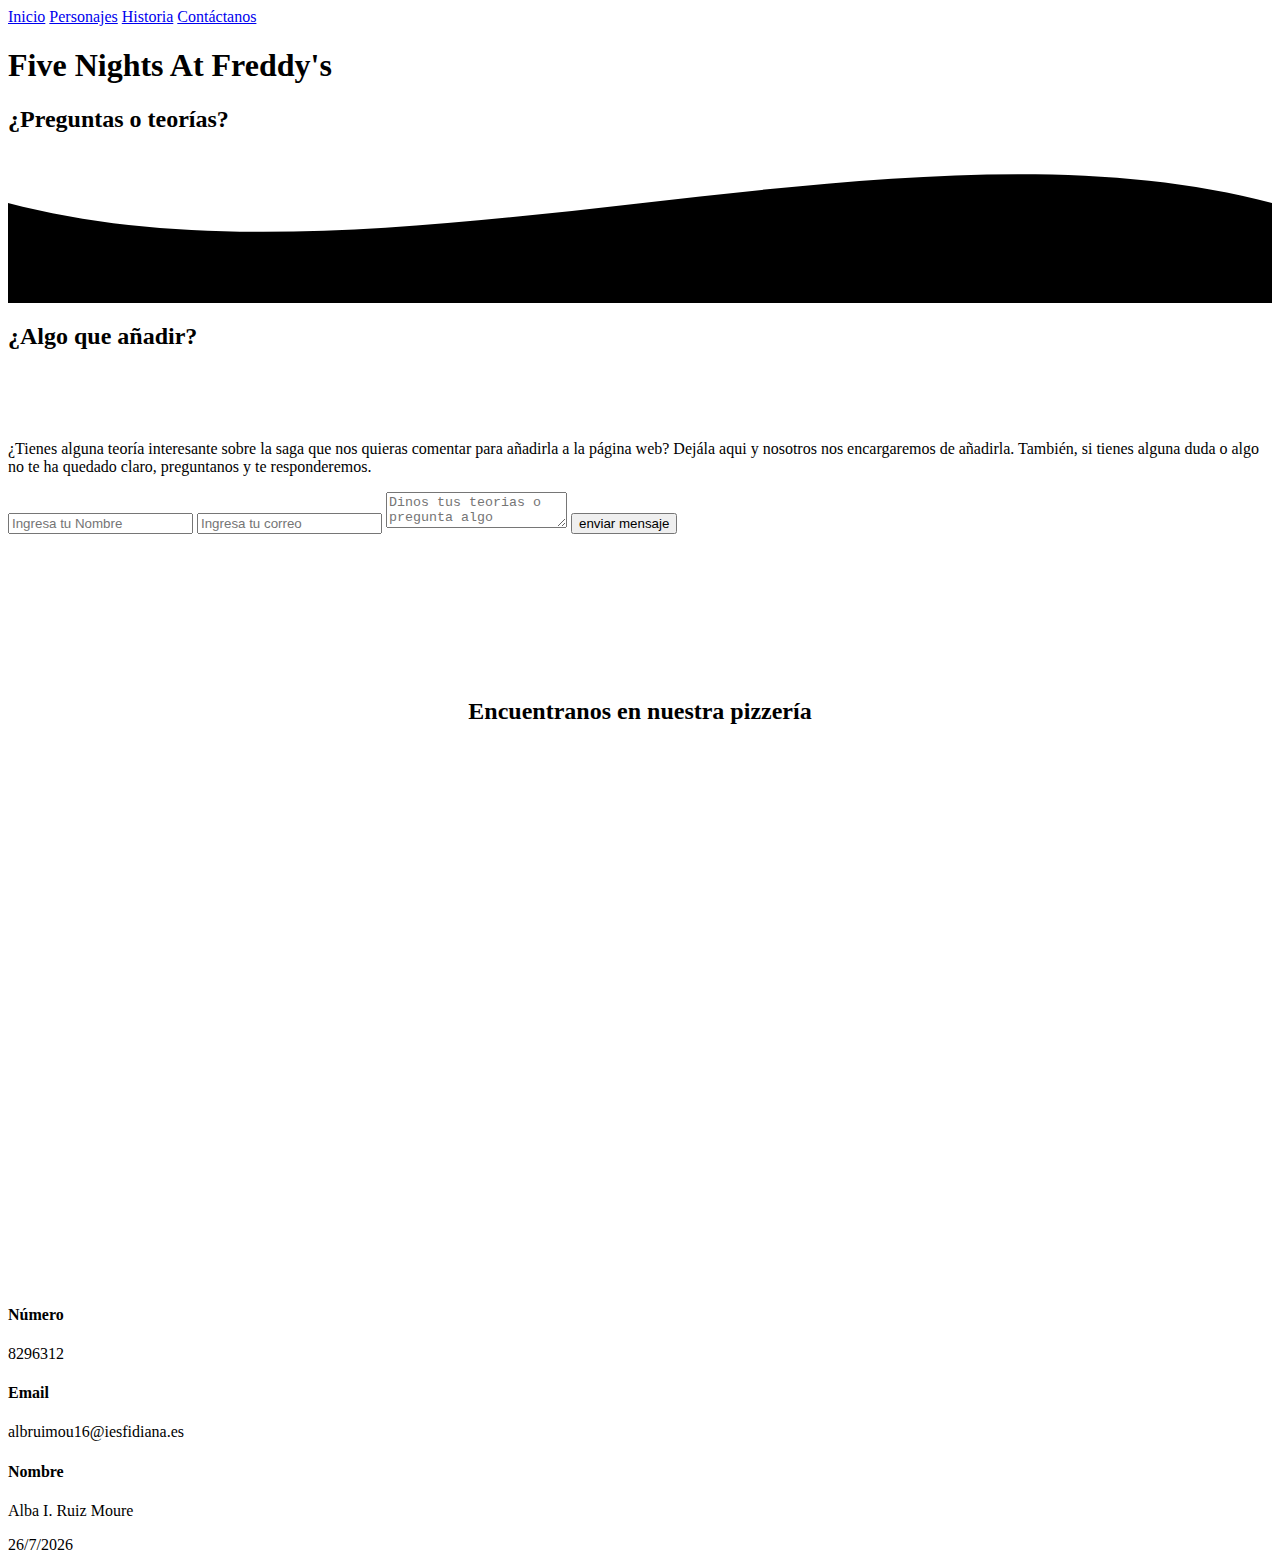
==== contacto.html @ 9b333427 "Add files via upload" ====
<!DOCTYPE html>
<html>
	<head>
		<title> Five Nights At Freddy's infowiki </title>
		<link rel="shortcut icon" href="img/1af9001194913b4.png" type="image/x-icon">
		<LINK href="css/estilos.css" rel="stylesheet" type="text/css">


	
	</head>
	<body>
		<header>
			<nav>
				<a href="index.html">Inicio</a>
				<a href="personajes.html">Personajes</a>
				<a href="historia.html">Historia</a>
				<a href="contacto.html">Contáctanos</a>
			</nav>
			<section class="textos-header">
				<h1>Five Nights At Freddy's</h1>
				<h2>¿Preguntas o teorías?</h2>
			</section>
			<div class="wave" style="height: 150px; overflow: hidden;" ><svg viewBox="0 0 500 150" preserveAspectRatio="none" style="height: 100%; width: 100%;"><path d="M0.00,49.98 C150.00,150.00 351.73,-49.98 500.00,49.98 L500.00,150.00 L0.00,150.00 Z" style="stroke: none; fill: black;"></path></svg></div>
		</header>
		<main>
			<section class="contacto">
				<h2 class="titulo">¿Algo que añadir?</h2><br><br><br>
				<div class="contenedor-información-básica">
	
					<p>¿Tienes alguna teoría interesante sobre la saga que nos quieras comentar para añadirla a la página web? Dejála aqui y nosotros nos encargaremos de añadirla. También, si tienes alguna duda o algo no te ha quedado claro, preguntanos y te responderemos.</p>
					
					<form action="#" autocomplete="off">
						<input type="text" name="nombre" placeholder="Ingresa tu Nombre" class="campo">
						<input type="text" name="email" placeholder="Ingresa tu correo" class="campo">
						<textarea name="mensaje" placeholder="Dinos tus teorias o pregunta algo"></textarea>
						<input type="submit" name="enviar" value="enviar mensaje" class="btn-enviar">
					
					
					</form>
					</div>
					<br><br><br><br><br>
			</section>
			<div class="mapa" style="text-align: center">
        <br>
        <br>
        <br>
        <h2 class="titulo">Encuentranos en nuestra pizzería</h2>
        <br>
        <br>
        <iframe src="https://www.google.com/maps/embed?pb=!1m18!1m12!1m3!1d3020.77513139169!2d-73.81662112481544!3d40.78895753290204!2m3!1f0!2f0!3f0!3m2!1i1024!2i768!4f13.1!3m3!1m2!1s0x89c2602058def577%3A0x65334ddeac47734b!2sFreddy&#39;s%20Pizzeria!5e0!3m2!1ses!2ses!4v1705189288292!5m2!1ses!2ses" width="600" height="450" style="border:0;" allowfullscreen="" loading="lazy" referrerpolicy="no-referrer-when-downgrade" align="center"></iframe>
        
        <br>
        <br>
        <br>
    </div>
    <img src="img/final.png" alt="" class="imagen-historia2">
		</main>
		<footer>
        <div class="contenedor-footer">
            <div class="content-foo">
                <h4>Número</h4>
                <p>8296312</p>
            </div>
            <div class="content-foo">
                <h4>Email</h4>
                <p>albruimou16@iesfidiana.es</p>
            </div>
            <div class="content-foo">
                <h4>Nombre</h4>
                <p>Alba I. Ruiz Moure</p>
            </div>
        </div>
        <div class="hora">
        <script>
				var f = new Date();
				document.write(f.getDate() + "/" + (f.getMonth() +1) + "/" + f.getFullYear());
	  </script>
	  </div>
    </footer>
     
	</body>


</html>
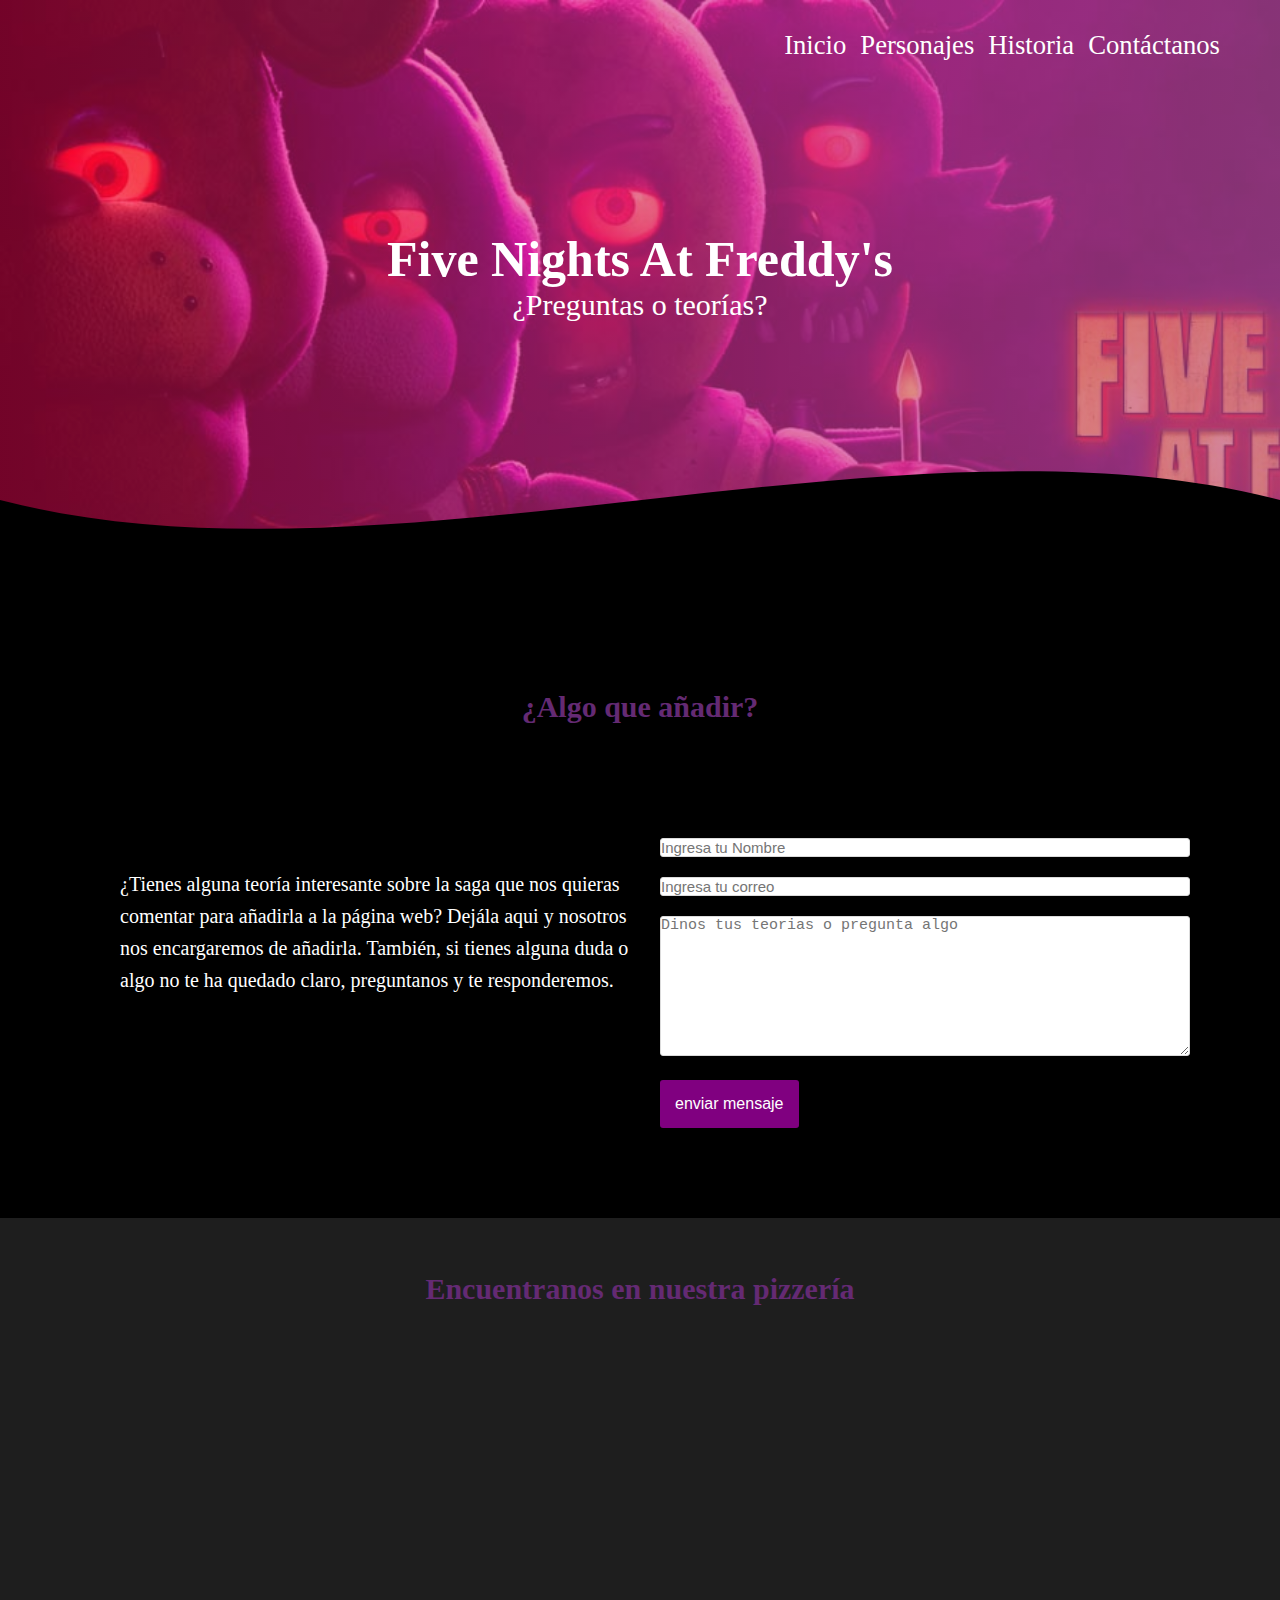
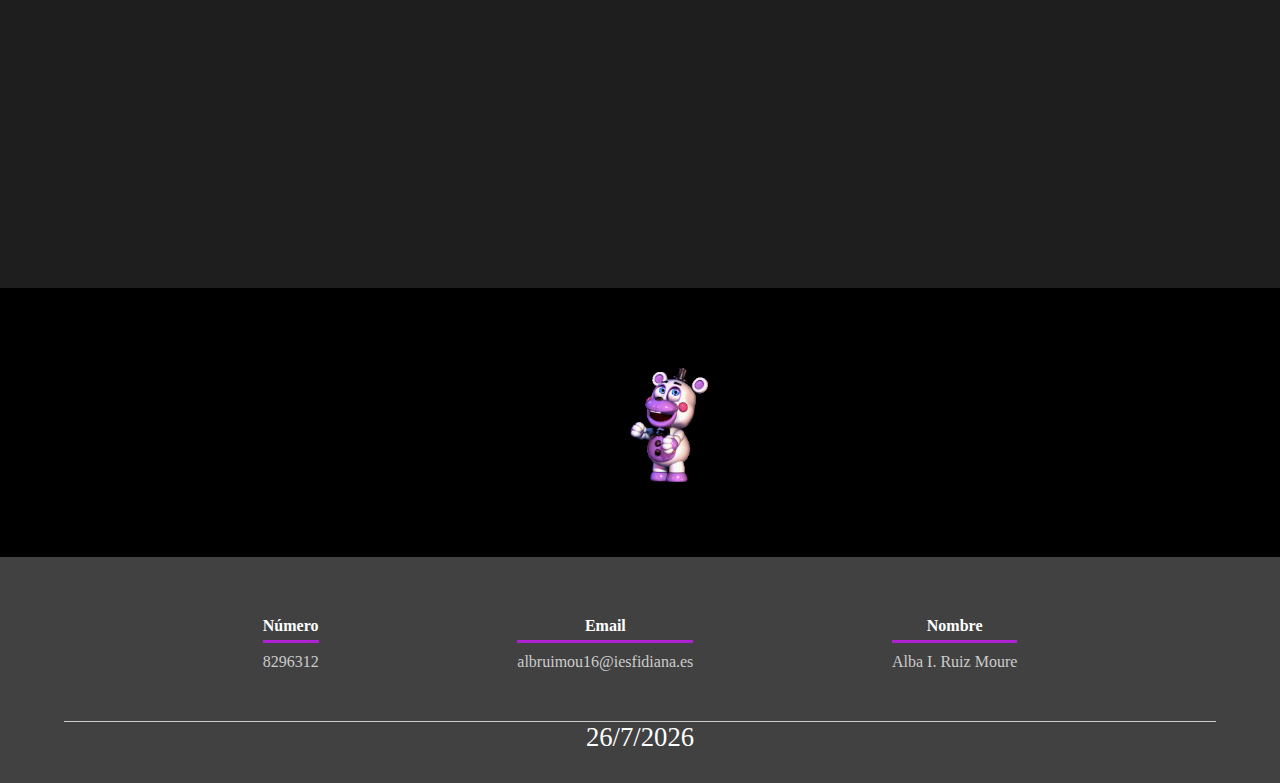
==== commit 17aca891: "contacto.html" ====
--- a/contacto.html
+++ b/contacto.html
@@ -2,8 +2,8 @@
 <html>
 	<head>
 		<title> Five Nights At Freddy's infowiki </title>
-		<link rel="shortcut icon" href="img/1af9001194913b4.png" type="image/x-icon">
-		<LINK href="css/estilos.css" rel="stylesheet" type="text/css">
+		<link rel="shortcut icon" href="1af9001194913b4.png" type="image/x-icon">
+		<LINK href="estilos.css" rel="stylesheet" type="text/css">
 
 
 	
@@ -53,7 +53,7 @@
         <br>
         <br>
     </div>
-    <img src="img/final.png" alt="" class="imagen-historia2">
+    <img src="final.png" alt="" class="imagen-historia2">
 		</main>
 		<footer>
         <div class="contenedor-footer">
--- a/estilos.css
+++ b/estilos.css
@@ -0,0 +1,360 @@
+*{
+	margin:0;
+	padding:0;
+	box-sizing: border-box;
+	
+	}
+body{
+	font-family:'open sans';
+	background-color:black;
+	}
+
+.contenedor{
+	padding: 60px 0;
+	 width:90%;
+	 max-width:1000px;
+	 margin:auto;
+	 overflow:hidden;
+	 }
+.titulo{
+ color: #642a73;
+    font-size: 30px;
+    text-align: center;
+    margin-bottom: 60px;
+}
+/* Header */
+
+header {
+    width: 100%;
+    height: 600px;
+   background: #bc4e9c;
+    /* fallback for old browsers */
+    background: -webkit-linear-gradient(to right, hsla(340, 95%, 50%, 0.459), hsla(317, 45%, 52%, 0.664)), url(portada.png);
+    /* Chrome 10-25, Safari 5.1-6 */
+    background: linear-gradient(to right, hsla(340, 95%, 50%, 0.459), hsla(317, 45%, 52%, 0.664)), url(portada.png);
+    /* W3C, IE 10+/ Edge, Firefox 16+, Chrome 26+, Opera 12+, Safari 7+ */
+    background-size: cover;
+    background-attachment: fixed;
+    position: relative;
+}
+
+nav{
+    text-align: right;
+    padding: 30px 50px 0 0;
+    
+}
+
+nav > a{
+    color:#fff;
+    font-weight: 300;
+    text-decoration: none;
+    margin-right: 10px;
+    font-size:20pt;
+}
+
+nav > a:hover{
+    text-decoration: underline;
+}
+
+header .textos-header{
+    display: flex;
+    height: 430px;
+    width: 100%;
+    align-items: center;
+    justify-content: center;
+    flex-direction: column;
+    text-align: center;
+     
+}
+
+.textos-header h1{
+     color:#fff;
+    font-size: 50px;
+   
+}
+
+.textos-header h2{
+    font-size: 30px;
+    font-weight: 300;
+    color:#fff;
+}
+
+.wave{
+    position: absolute;
+    bottom: 0;
+    width: 100%;
+}
+
+/* Info basica */
+
+main .información-básica{
+    padding: 30px 0 60px 0;
+}
+.contenedor-información-básica{
+    display: flex;
+    justify-content: space-evenly;
+}
+
+.imagen-intro{
+    width: 48%;
+    height:30%
+}
+
+.contenido-imagen-texto{
+	 display: inline-block;
+	vertical-align: right;
+}
+	
+.imagen-personajes{
+	width: 50%;
+    height:30%;
+	padding:30px 0 30px 0;
+}
+
+.información-básica .contenido-textos{
+    width: 60%;
+     
+}
+
+.contenido-textos h3{
+    margin-bottom: 15px;
+    color: #642a73;
+    font-size:20pt;
+     
+}
+
+.contenido-textos h3 span{
+    background: #4d0686;
+    color: #fff;
+    border-radius: 50%;
+    display: inline-block;
+    text-align: center;
+    width: 30px;
+    height: 30px;
+    padding: 1px;
+    box-shadow: 0 0 6px 0 rgba(0, 0, 0, .5);
+    margin-right: 5px;
+}
+
+.contenido-textos p{
+    padding: 0px 0px 30px 30px;
+    font-weight: 300;
+    text-align: justify;
+    font-size:18pt;
+   color:white;
+}
+
+/* Galeria */
+
+
+.videojuegos{
+    background: #1E1E1E  ;
+}
+
+.galería-port{
+    display: flex;
+    justify-content: space-evenly;
+    flex-wrap: wrap;
+}
+
+.imagen-port{
+    width: 24%;
+    margin-bottom: 10px;
+    overflow: hidden;
+    position: relative;
+    cursor: pointer;
+    box-shadow: 0 0 6px 0 rgba(0, 0, 0, .5);
+}
+
+.imagen-port > img{
+    width: 100%;
+    height: 100%;
+    display: block;
+    object-fit: cover;
+}
+
+.hover-galería{
+    position: absolute;
+    width: 100%;
+    height: 100%;
+    top: 0;
+    transform: scale(0);
+    background: hsla(273,91%,27%, 0.7);
+    transition: transform .5s;
+    display: flex;
+    justify-content: center;
+    align-items: center;
+    flex-direction: column;
+}
+
+.hover-galería img{
+    width: 50px;
+}
+
+.hover-galería p{
+    color: #fff;
+}
+
+.imagen-port:hover .hover-galería{
+    transform: scale(1);
+}
+
+/* Creador */
+
+.contenedor-creador{
+    display: flex;
+    justify-content: space-evenly;
+}
+
+.contenedor-creador .card{
+    background: #4d0686;
+    display: flex;
+    width: 70%;
+    height: 300px;
+    align-items: center;
+    justify-content: space-evenly;
+    border-radius: 5px;
+    box-shadow: 0 0 6px 0 rgba(0, 0, 0, 0.6);
+}
+
+.contenedor-creador .card img{
+    width: 300px;
+    height: 300px;
+    border: 3px solid #fff;
+    border-radius: 50%;
+    display: block;
+}
+
+.contenedor-creador .card > .contenido-texto-card{
+    width: 60%;
+    color: white;
+    font-size:15pt;
+}
+
+.contenedor-creador .card > .contenido-texto-card p{
+    font-weight: 500;
+    padding-top: 10px;
+   
+}
+/* animatrónicos*/
+
+.animatrónicos{
+    background: #1E1E1E  ;
+}
+.animatrónicos p{
+    padding: 0px 0px 30px 30px;
+    font-weight: 300;
+    text-align: justify;
+    font-size:18pt;
+   color:white;
+}
+.historia p{
+    padding: 10px 100px 10px 100px;
+    font-weight: 300;
+    text-align: justify;
+    font-size:18pt;
+   color:white;
+}
+.imagen-historia{
+	width: 30%;
+    height:20%;
+	padding: 100px 10px 30px 100px;
+
+}
+.imagen-historia2{
+	width:70%;
+    height:70%;
+	padding: 10px 10px 10px 450px;
+
+}
+.video-historia1{
+	padding: 10px 10px 10px 200px;
+
+}
+.contacto{
+	width:100%;
+	max-width:1100px;
+	margin:auto;
+	display: grid
+	grid-template-columns:repeat(2,1fr);
+	grid-gap:50px;
+	margin-top:90px;
+}
+.contacto p{
+	font-size:20px;
+	line-height:1.6;
+	margin-bottom:30px;
+	color:white;
+	padding:30px;
+}
+.contacto .campo,form textarea{
+	width: 100%;
+	padding: 15px, 10px;
+	font-size:15px;
+	border: 1px, solid #dbdbdb;
+	margin-bottom: 20px;
+	border-radius:3px;
+	outline: 0px;
+}
+.contacto form textarea{
+	max-width: 530px;
+	min-width: 530px;
+	min-height: 140px;
+	max-height: 150px;
+}
+.contacto .btn-enviar{
+	padding:15px;
+	font-size:16px;
+	border:none;
+	outline:0px;
+	background:purple;
+	color:white;
+	border-radius: 3px;
+	cursor:pointer;
+	transition: all 300ms ease;
+}
+.mapa{
+	background:#1E1E1E;
+}
+	
+	
+/* footer */
+
+footer{
+    background: #414141;
+    padding: 60px 0 30px 0;
+    margin: auto;
+    overflow: hidden;
+}
+
+.contenedor-footer{
+    display: flex;
+    width: 90%;
+    justify-content: space-evenly;
+    margin: auto;
+    padding-bottom: 50px;
+    border-bottom: 1px solid #ccc;
+}
+
+.content-foo{
+    text-align: center;
+}
+
+.content-foo h4{
+    color: #fff;
+    border-bottom: 3px solid #af20d3;
+    padding-bottom: 5px;
+    margin-bottom: 10px;
+}
+
+.content-foo p{
+    color: #ccc;
+}
+.hora{
+	color:white;
+	text-align:center;
+	font-size:20pt;
+	{
+	
+	
+
